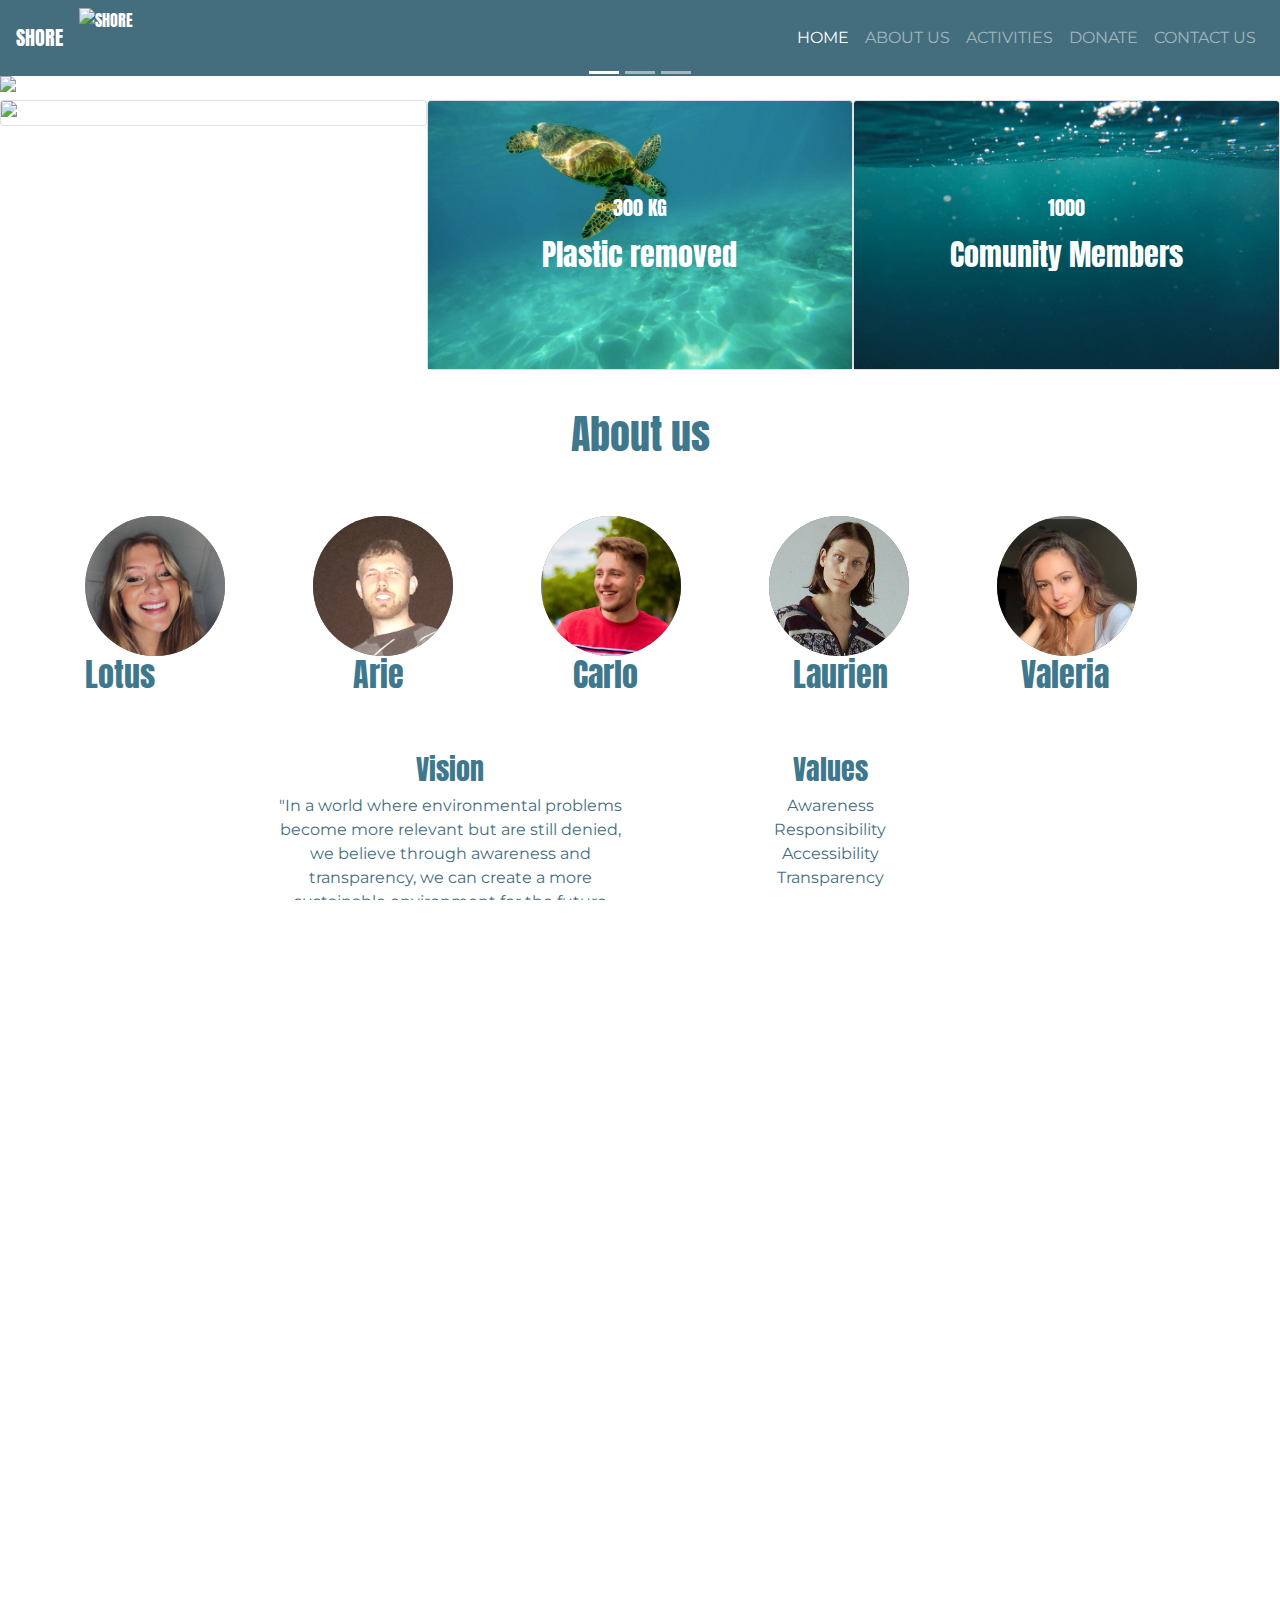
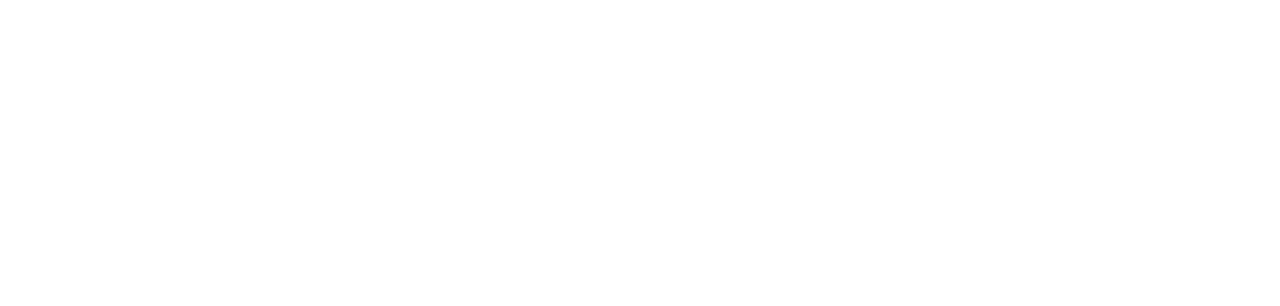
==== index.html @ 0002c919 "fixed activity page" ====
<!doctype html>
<html lang="en">

<head>
	<!-- Global site tag (gtag.js) - Google Analytics -->
<script async src="https://www.googletagmanager.com/gtag/js?id=G-MQDHEYLKRL"></script>
<script>
  window.dataLayer = window.dataLayer || [];
  function gtag(){dataLayer.push(arguments);}
  gtag('js', new Date());

  gtag('config', 'G-MQDHEYLKRL');
</script>
	
  <!-- Required meta tags -->
  <meta charset="utf-8">
  <meta name="viewport" content="width=device-width, initial-scale=1, shrink-to-fit=no">

 <!-- Bootstrap CSS -->	
  <link href="css/bootstrap.min.css" rel="stylesheet" type="text/css">
  <link href="css/styles.css" rel="stylesheet" type="text/css">

 <!--google fonts -->		
<link rel="preconnect" href="https://fonts.gstatic.com">
<link href="https://fonts.googleapis.com/css2?family=Anton&family=Montserrat&display=swap" rel="stylesheet">
	
<!-- Title -->	
  <title>Shore</title>
</head>

<body>

<!-- navigatie bar -->
<nav class="navbar navbar-expand-lg navbar-dark navbar-custom">
	<a class="navbar-brand navbar-custom" href="index.html">SHORE</a>
    <img src="../Team6.5_Shore/image/Shore Logo.png" width="100" height="60" class="d-inline-block align-top" alt="SHORE">
	
	<button class="navbar-toggler" type="button" data-toggle="collapse" data-target="#navbarNav" aria-controls="navbarNav" aria-expanded="false" aria-label="Toggle navigation">
    <span class="navbar-toggler-icon"></span>
  </button>
  <div class="collapse navbar-collapse" id="navbarNav">
    <ul class="navbar-nav ml-auto">
      <li class="nav-item active">
        <a class="nav-link navbar-custom smalltext" href="index.html">HOME <span class="sr-only">(current)</span></a>
      </li>
      <li class="nav-item">
        <a class="nav-link navbar-custom smalltext" href="#aboutus">ABOUT US</a>
      </li>
	  <li class="nav-item">
        <a class="nav-link navbar-custom smalltext" href="Activities.html">ACTIVITIES</a>
      </li>
      <li class="nav-item">
        <a class="nav-link navbar-custom smalltext" href="donate.html">DONATE</a>
      </li>
	<li class="nav-item">
        <a class="nav-link navbar-custom smalltext" href="contactus.html">CONTACT US</a>
      </li>
    </ul>
  </div>
</nav>
		
<!-- carousel -->		
<header>	
<div id="carouselExampleIndicators" class="carousel slide" data-ride="carousel">
  <ol class="carousel-indicators">
    <li data-target="#carouselExampleIndicators" data-slide-to="0" class="active"></li>
    <li data-target="#carouselExampleIndicators" data-slide-to="1"></li>
    <li data-target="#carouselExampleIndicators" data-slide-to="2"></li>
  </ol>
  <div class="carousel-inner">
    <div class="carousel-item active">
      <img class="d-block w-100 img-fluid" src="../Team6.5_Shore/image/carousel1.jpg" alt="First slide">
	  <div class="carousel-caption d-none d-md-block carouseltext">
    <h1>Together we create a more sustainable environment.</h1>
	<a href="activities.html" class="btn btn-secondary btn-lg disabled" tabindex="-1" role="button" aria-disabled="true">Take action now!</a>
  </div>
    </div>
    <div class="carousel-item">
      <img class="d-block w-100 img-fluid" src="../Team6.5_Shore/image/carousel2.jpg" alt="Second slide">
	  <div class="carousel-caption d-none d-md-block carouseltext">
    <h1>Together we create a more sustainable environment.</h1>
<a href="activities.html" class="btn btn-secondary btn-lg disabled" tabindex="-1" role="button" aria-disabled="true">Join the movement</a>
  </div>
    </div>
    <div class="carousel-item">
      <img class="d-block w-100 img-fluid" src="../Team6.5_Shore/image/carousel3.jpg" alt="Third slide">
	  <div class="carousel-caption d-none d-md-block carouseltext">
    <h1>Together we create a more sustainable environment.</h1>
<a href="donate.html" class="btn btn-secondary btn-lg disabled" tabindex="-1" role="button" aria-disabled="true">Donate</a>
  </div>
    </div>
  </div>
  <a class="carousel-control-prev" href="#carouselExampleIndicators" role="button" data-slide="prev">
    <span class="carousel-control-prev-icon" aria-hidden="true"></span>
    <span class="sr-only">Previous</span>
  </a>
  <a class="carousel-control-next" href="#carouselExampleIndicators" role="button" data-slide="next">
    <span class="carousel-control-next-icon" aria-hidden="true"></span>
    <span class="sr-only">Next</span>
  </a>
</div>
</header>

<!-- What we achieved -->
<div class="row no-gutters">
	<div class= "col-lg-4">
	<div class="card">
    <img class="card-img-top img-fluid" src="../Team6.5_Shore/image/plasticremoved.jpg" alt="Card image cap">
   <div class="card-img-overlay textincard">
    <h5 class="card-title">120</h5>
    <p class="card-text">Beaches cleanded</p>
  </div>
    </div></div>
		
	<div class= "col-lg-4">	
	<div class="card">
    <img class="card-img-top img-fluid" src="image/jeremy-bishop-GIpGxe2_cT4-unsplash.jpg" alt="Card image cap">
   <div class="card-img-overlay textincard">
    <h5 class="card-title">300 KG</h5>
	   <p class="card-text">Plastic removed</p>
		</div>
		</div></div>
		
<div class= "col-lg-4">	
	<div class="card">
    <img class="card-img-top img-fluid" src="image/communitymembers2.jpg" alt="Card image cap">
   <div class="card-img-overlay textincard">
    <h5 class="card-title">1000</h5>
	   <p class="card-text">Comunity Members</p>
		</div>
		</div></div>
	</div>
	
<!-- about us -->
<div id="aboutus" class="row aboutus">
  <div class="col-md-6 offset-md-3">
	  <h1>About us</h1></div>
</div>	
		
<!-- circles of team -->
<div class="container">
  <div class="row">
    
    <div class="col c ">
      <svg class="bd-placeholder-img rounded-circle" width="140" height="140" xmlns="http://www.w3.org/2000/svg" role="img" aria-label="Placeholder: 140x140" preserveAspectRatio="xMidYMid slice" focusable="false"><title>Placeholder</title><rect width="100%" height="100%" fill="#777"></rect><image xlink:href="image/Lotus.png" x="-66" y="-10" height="200px" width="275px" /></svg>

      <h2 class="textcolor">Lotus</h2>
     
      
    </div>
    <div class="col">
      <svg class="bd-placeholder-img rounded-circle" width="140" height="140" xmlns="http://www.w3.org/2000/svg" role="img" aria-label="Placeholder: 140x140" preserveAspectRatio="xMidYMid slice" focusable="false"><title>Placeholder</title><rect width="100%" height="100%" fill="#777"></rect><image xlink:href="image/Arie.png" x="-35" y="-20" height="200px" width="220px"/></svg>

      <h2 class="textcolor">&nbsp; &nbsp; &nbsp;Arie</h2>
      
      
    </div>
    <div class="col">
      <svg class="bd-placeholder-img rounded-circle" width="140" height="140" xmlns="http://www.w3.org/2000/svg" role="img" aria-label="Placeholder: 140x140" preserveAspectRatio="xMidYMid slice" focusable="false"><title>Placeholder</title><rect width="100%" height="100%" fill="#777"></rect><image xlink:href="image/Carlo.png" x="0" y="0" height="150px" width="150px"/></svg>

      <h2 class="textcolor">&nbsp; &nbsp; Carlo</h2>
     
      
    </div>

    <div class="col">
      <svg class="bd-placeholder-img rounded-circle" width="140" height="140" xmlns="http://www.w3.org/2000/svg" role="img" aria-label="Placeholder: 140x140" preserveAspectRatio="xMidYMid slice" focusable="false"><title>Placeholder</title><rect width="100%" height="100%" fill="#777"></rect><image xlink:href="image/Laurien.png" x="-30" y="-6" height="200px" width="200px"/></svg>

      <h2 class="textcolor">&nbsp; &nbsp;Laurien</h2>
      
     
    </div>
	  

    <div class="col">
      <svg class="bd-placeholder-img rounded-circle" width="140" height="140" xmlns="http://www.w3.org/2000/svg" role="img" aria-label="Placeholder: 140x140" preserveAspectRatio="xMidYMid slice" focusable="false"><title>Placeholder</title><rect width="100%" height="100%" fill="#777"></rect><image xlink:href="image/Valeria.png" x="-10" y="-5" height="200px" width="200px" /></svg>

      <h2 class="textcolor">&nbsp; &nbsp;Valeria</h2>
      
      
    </div>
  </div>
	</div>

<!-- grid vision and Values -->
<div class="container textcolor">
 <div class="row justify-content-center"> 
	 <div class="col-md-4 visionvalues">
	 <h3>Vision</h3><p class="smalltext2">"In a world where environmental problems become more relevant but are still denied, we believe through awareness and transparency, we can create a more
sustainable environment for the future generations."</p></div>
	 <div class="col-md-4 visionvalues"><h3>Values</h3>
	<p class="smalltext2">
	Awareness<br>Responsibility<br>Accessibility<br>Transparency</p>
	 </div>
 </div>
</div>

<!-- grid competition and events -->
	<div class="row color">
    <div class="col-md-6 visionvalues textcolor">
		<h1>Community Event</h1>
		<p class="smalltext2">blablabla </p>		  
<a href="activities.html" class="btn btn-secondary btn-lg disabled" tabindex="-1" role="button" aria-disabled="true">Join the movement</a></div>
    <div class="col-md-6"><img class="img-fluid m-0 p-0" src="../Team6.5_Shore/image/beachescleaned.jpg" alt="Card image cap"></div>
	  
	  <div class="col-md-6"><img class="img-fluid m-0 p-0" src="../Team6.5_Shore/image/diving.jpg" alt="Card image cap"></div>
    <div class="col-md-6 visionvalues textcolor"><h1>Diving trip</h1><p class="smalltext2">  To accomplish our mission of cleaning the ocean, we are organizing trips to different costal areas, to provide you with inexpensive diving courses, so we can clean the ocean all together from the inside, while enjoing the small holidays.</p>		  	
<a href="activities.html" class="btn btn-secondary btn-lg disabled" tabindex="-1" role="button" aria-disabled="true">Join the movement</a></div>
	  
	<div class="col-md-6 visionvalues textcolor">
	<h1>Plastic Art Competition</h1>
	<p class="smalltext2">During our cleaning events, tonnes of plastic are collected from the beaches. To close the product loop, "Plastic Competition" is there to show how plastic can be reused and utilized in the art creation.</p>		  
<a href="activities.html" class="btn btn-secondary btn-lg disabled" tabindex="-1" role="button" aria-disabled="true">Join the movement</a></div>
    <div class="col-md-6"><img class="img-fluid m-0 p-0" src="../Team6.5_Shore/image/plasticcompetition.jpg" alt="Card image cap"></div>
  </div>


  <!-- Footer-->
<footer>
<div class="footer col-12 smalltext"><p>© 2021 Creative Business students Breda University of Applied Science</p></div>
</footer>

<!-- jQuery first, (Popper.js is included in the Bootstrap JS)tthen Bootstrap JS -->
<script src="js/jquery-3.6.0.slim.min.js"></script>
<script src="js/bootstrap.bundle.min.js"></script>
		
      

		
  </body>
</html>
---- css/styles.css ----
@charset "utf-8";

* { margin: 0; padding: 0; border: 0; font-size: 100%; }
   
html,body{
	width: 100%;
    height: 100%;
    margin: 0px;
    padding: 0px;
	overflow-x: hidden;}

body{
	background-color:#FFFFFF;
	color: white;
	font-family: 'Anton', sans-serif;
}

.smalltext{
font-family: 'Montserrat', sans-serif;
color: white;
}

.smalltext2{
font-family: 'Montserrat', sans-serif;
color: #446E7D;
}

.navbar-custom{
color: white;
background-color: #446E7D
}

.carouseltext{
color: white;
}

.no-gutters {
margin: 0px 0px 20px 0px;
padding: 0px 0px 0px 0px;
}

.textincard{
text-align: center;
font-size: 30px;
color: white;
margin-top: 75px;
}

.aboutus{
text-align: center;
color: #3F788C;
margin-top: 40px;
margin-bottom: 50px;
}

.textcolor{
color: #3F788C;	
}

.visionvalues{
margin-top: 50px;
margin-bottom: 30px;
text-align: center;
}

.contactuscontainer{
padding: 20,10,40,10;
margin-top: 40,0, 40,0;
}

.contactustext{
align-content: center;
margin-top: 60px;
}

body, html {
  height: 100%;
}

.bg-image {
  /* Center and scale the image nicely */
  background-position: center;
  background-repeat: repeat;
  background-size: cover;
}

.bg-text {
color: white;
position: absolute;
top: 50%;
left: 50%;
transform: translate(-50%, -50%);
z-index: 2;
width: 80%;
text-align: center;
}

.container-fluid{
	text-align: center;
}

.color{
	background-color: whitesmoke;
}

.footer
{
height: 120px;
width: auto;
background-color: #446E7D;
margin-top: 10px;
margin-bottom: 0px;
}
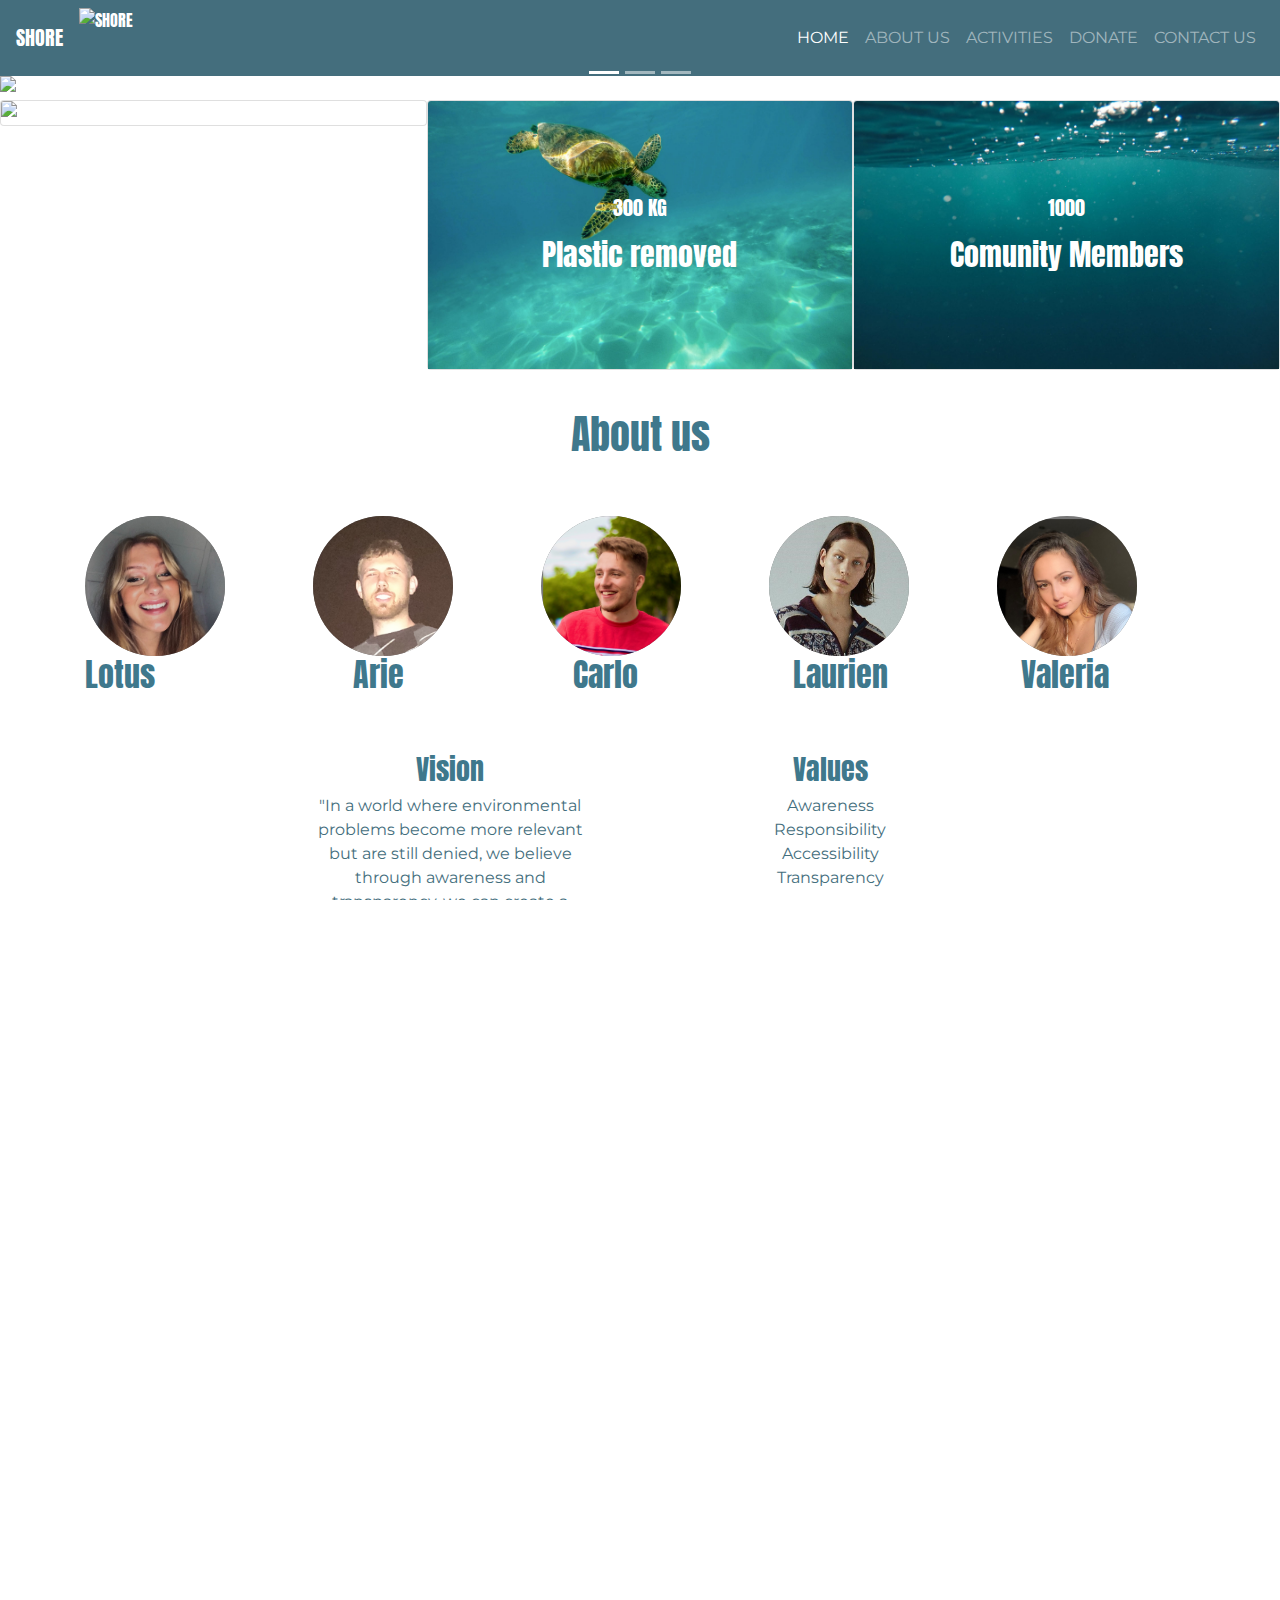
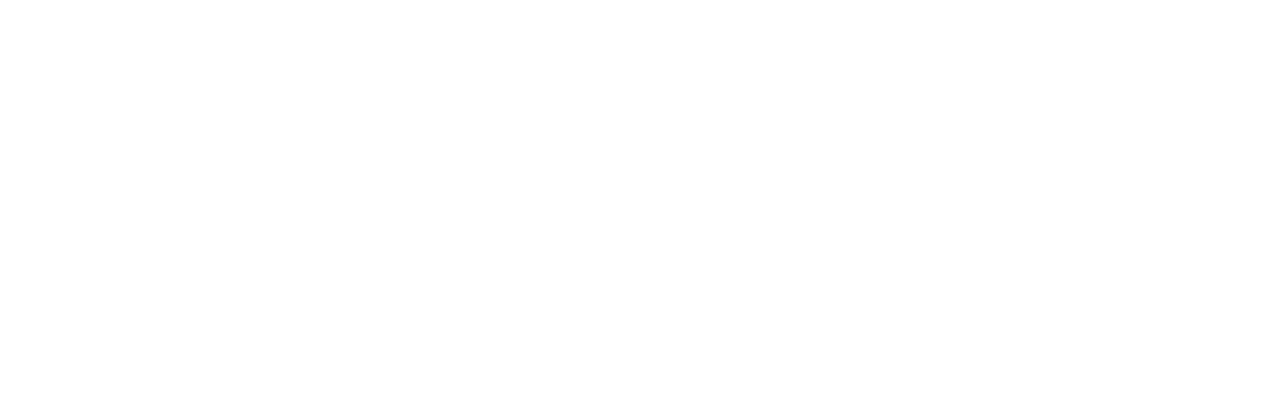
==== commit a434803f: "home page changes" ====
--- a/index.html
+++ b/index.html
@@ -47,7 +47,7 @@
         <a class="nav-link navbar-custom smalltext" href="#aboutus">ABOUT US</a>
       </li>
 	  <li class="nav-item">
-        <a class="nav-link navbar-custom smalltext" href="Activities.html">ACTIVITIES</a>
+        <a class="nav-link navbar-custom smalltext" href="activities.html">ACTIVITIES</a>
       </li>
       <li class="nav-item">
         <a class="nav-link navbar-custom smalltext" href="donate.html">DONATE</a>
@@ -79,7 +79,7 @@
       <img class="d-block w-100 img-fluid" src="../Team6.5_Shore/image/carousel2.jpg" alt="Second slide">
 	  <div class="carousel-caption d-none d-md-block carouseltext">
     <h1>Together we create a more sustainable environment.</h1>
-<a href="activities.html" class="btn btn-secondary btn-lg disabled" tabindex="-1" role="button" aria-disabled="true">Join the movement</a>
+<a href="Activities.html" class="btn btn-secondary btn-lg disabled" tabindex="-1" role="button" aria-disabled="true">Join the movement</a>
   </div>
     </div>
     <div class="carousel-item">
@@ -199,18 +199,18 @@
 	<div class="row color">
     <div class="col-md-6 visionvalues textcolor">
 		<h1>Community Event</h1>
-		<p class="smalltext2">blablabla </p>		  
-<a href="activities.html" class="btn btn-secondary btn-lg disabled" tabindex="-1" role="button" aria-disabled="true">Join the movement</a></div>
+		<p class="smalltext2"> Large scale plastic waste collection activities in costal areas and beyond, where like-minded people come up together and take a step into sustainable environment. This event is hosted on a monthly basis.   </p>		  
+<a href="Activities.html" class="btn btn-secondary btn-lg disabled" tabindex="-1" role="button" aria-disabled="true">Join the movement</a></div>
     <div class="col-md-6"><img class="img-fluid m-0 p-0" src="../Team6.5_Shore/image/beachescleaned.jpg" alt="Card image cap"></div>
 	  
 	  <div class="col-md-6"><img class="img-fluid m-0 p-0" src="../Team6.5_Shore/image/diving.jpg" alt="Card image cap"></div>
     <div class="col-md-6 visionvalues textcolor"><h1>Diving trip</h1><p class="smalltext2">  To accomplish our mission of cleaning the ocean, we are organizing trips to different costal areas, to provide you with inexpensive diving courses, so we can clean the ocean all together from the inside, while enjoing the small holidays.</p>		  	
-<a href="activities.html" class="btn btn-secondary btn-lg disabled" tabindex="-1" role="button" aria-disabled="true">Join the movement</a></div>
+<a href="Activities.html" class="btn btn-secondary btn-lg disabled" tabindex="-1" role="button" aria-disabled="true">Join the movement</a></div>
 	  
 	<div class="col-md-6 visionvalues textcolor">
 	<h1>Plastic Art Competition</h1>
 	<p class="smalltext2">During our cleaning events, tonnes of plastic are collected from the beaches. To close the product loop, "Plastic Competition" is there to show how plastic can be reused and utilized in the art creation.</p>		  
-<a href="activities.html" class="btn btn-secondary btn-lg disabled" tabindex="-1" role="button" aria-disabled="true">Join the movement</a></div>
+<a href="Activities.html" class="btn btn-secondary btn-lg disabled" tabindex="-1" role="button" aria-disabled="true">Join the movement</a></div>
     <div class="col-md-6"><img class="img-fluid m-0 p-0" src="../Team6.5_Shore/image/plasticcompetition.jpg" alt="Card image cap"></div>
   </div>
 
--- a/css/styles.css
+++ b/css/styles.css
@@ -98,7 +98,10 @@
 .container-fluid{
 	text-align: center;
 }
-
+.smalltext2{
+	margin-right: 40px;
+	margin-left: 40px;
+}
 .color{
 	background-color: whitesmoke;
 }
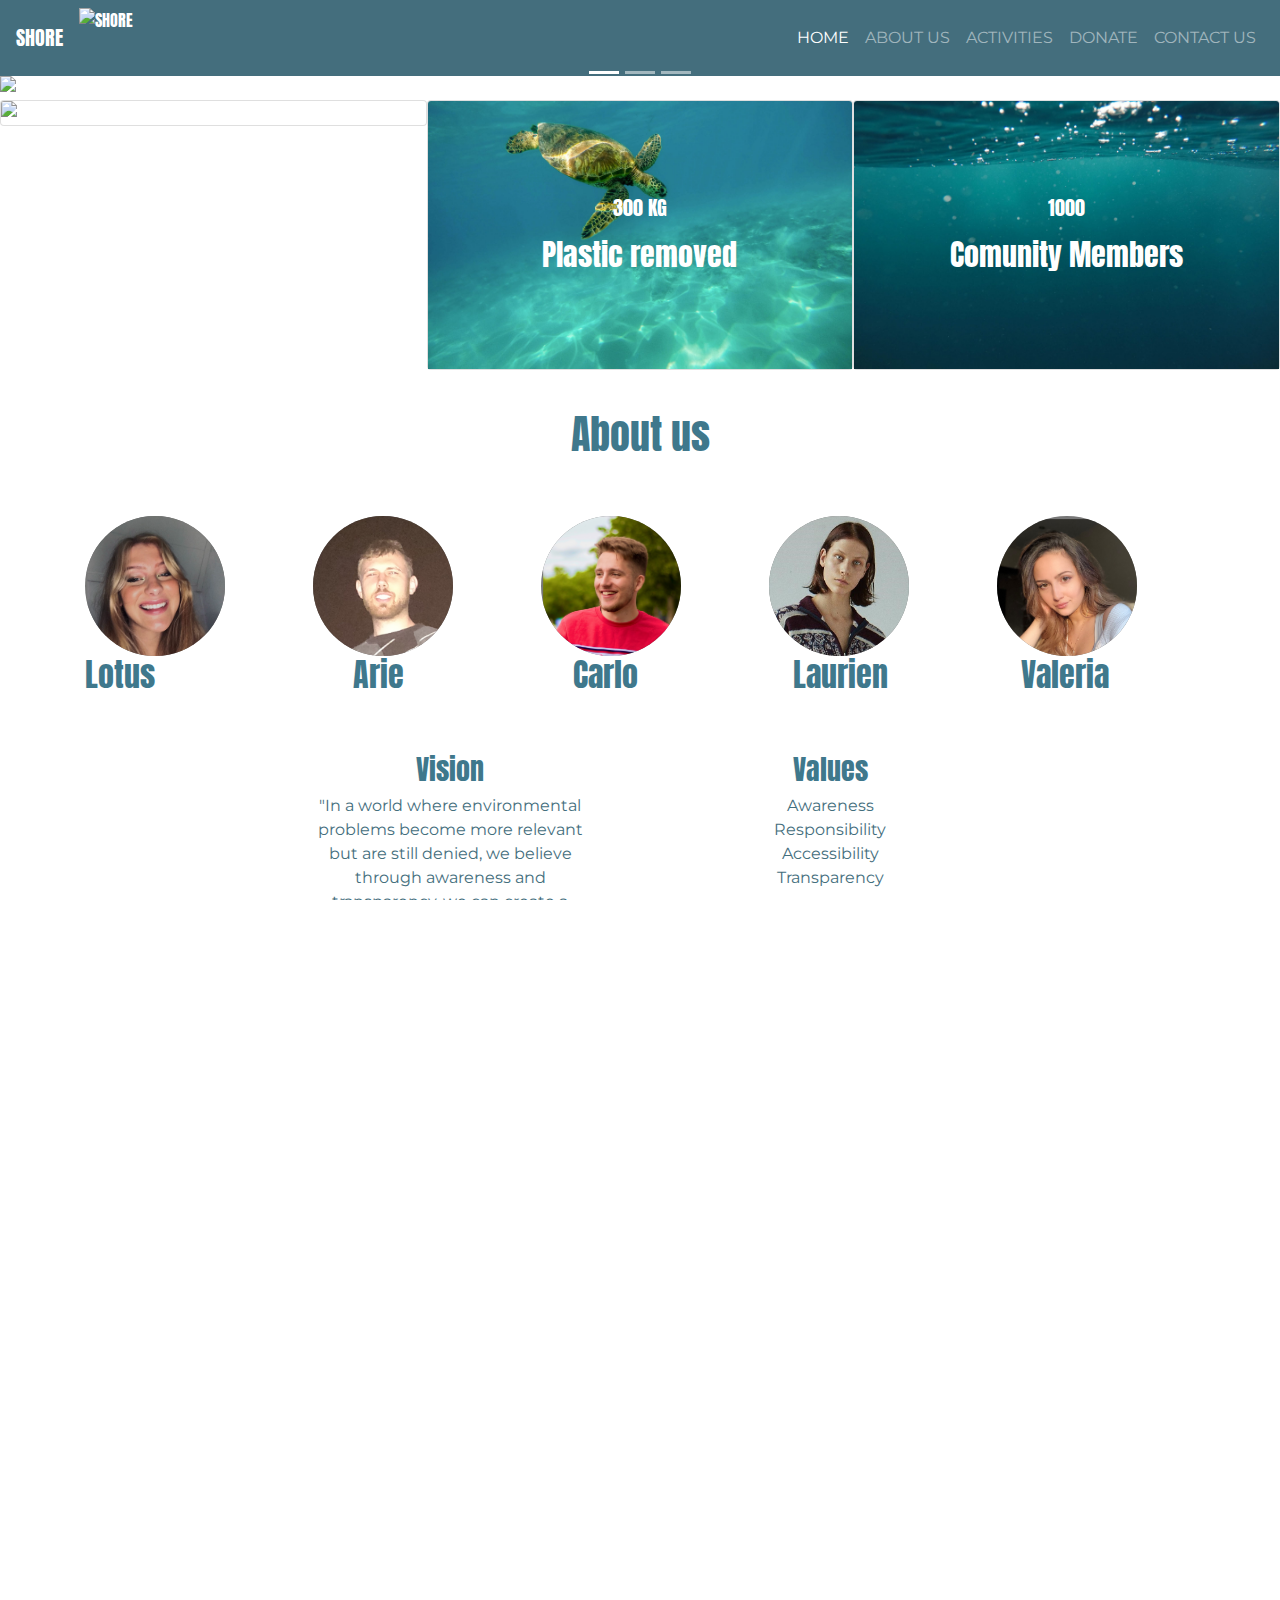
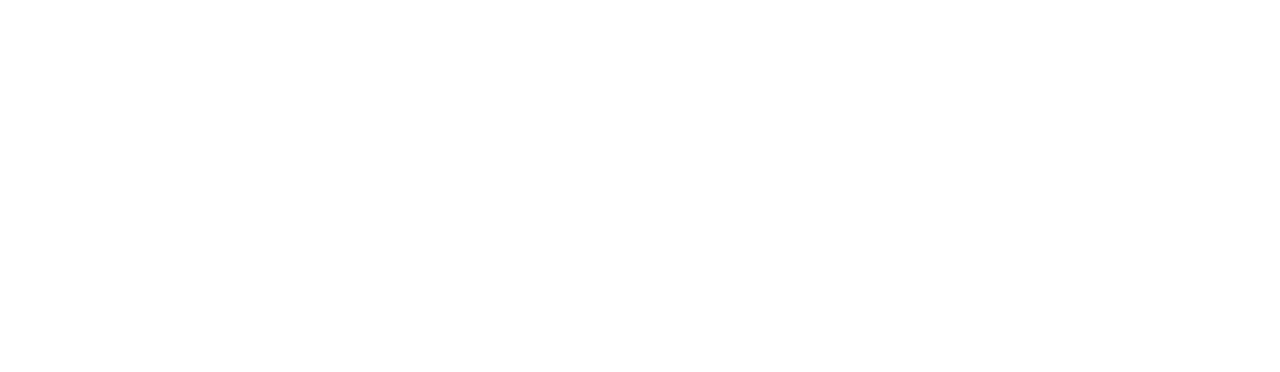
==== commit 8318efa8: "fixed buttons" ====
--- a/index.html
+++ b/index.html
@@ -47,7 +47,7 @@
         <a class="nav-link navbar-custom smalltext" href="#aboutus">ABOUT US</a>
       </li>
 	  <li class="nav-item">
-        <a class="nav-link navbar-custom smalltext" href="activities.html">ACTIVITIES</a>
+        <a class="nav-link navbar-custom smalltext" href="Activities.html">ACTIVITIES</a>
       </li>
       <li class="nav-item">
         <a class="nav-link navbar-custom smalltext" href="donate.html">DONATE</a>
@@ -72,21 +72,21 @@
       <img class="d-block w-100 img-fluid" src="../Team6.5_Shore/image/carousel1.jpg" alt="First slide">
 	  <div class="carousel-caption d-none d-md-block carouseltext">
     <h1>Together we create a more sustainable environment.</h1>
-	<a href="activities.html" class="btn btn-secondary btn-lg disabled" tabindex="-1" role="button" aria-disabled="true">Take action now!</a>
+<a class="btn btn-primary" href="Activities.html" role="button">Take action now!</a>
   </div>
     </div>
     <div class="carousel-item">
       <img class="d-block w-100 img-fluid" src="../Team6.5_Shore/image/carousel2.jpg" alt="Second slide">
 	  <div class="carousel-caption d-none d-md-block carouseltext">
     <h1>Together we create a more sustainable environment.</h1>
-<a href="Activities.html" class="btn btn-secondary btn-lg disabled" tabindex="-1" role="button" aria-disabled="true">Join the movement</a>
+<a class="btn btn-primary" href="Activities.html" role="button">Join the movement!</a>
   </div>
     </div>
     <div class="carousel-item">
       <img class="d-block w-100 img-fluid" src="../Team6.5_Shore/image/carousel3.jpg" alt="Third slide">
 	  <div class="carousel-caption d-none d-md-block carouseltext">
     <h1>Together we create a more sustainable environment.</h1>
-<a href="donate.html" class="btn btn-secondary btn-lg disabled" tabindex="-1" role="button" aria-disabled="true">Donate</a>
+<a class="btn btn-primary" href="donate.html" role="button">Donate</a>
   </div>
     </div>
   </div>
@@ -200,17 +200,17 @@
     <div class="col-md-6 visionvalues textcolor">
 		<h1>Community Event</h1>
 		<p class="smalltext2"> Large scale plastic waste collection activities in costal areas and beyond, where like-minded people come up together and take a step into sustainable environment. This event is hosted on a monthly basis.   </p>		  
-<a href="Activities.html" class="btn btn-secondary btn-lg disabled" tabindex="-1" role="button" aria-disabled="true">Join the movement</a></div>
+<a class="btn btn-primary" href="Activities.html" role="button">Take action now!</a></div>
     <div class="col-md-6"><img class="img-fluid m-0 p-0" src="../Team6.5_Shore/image/beachescleaned.jpg" alt="Card image cap"></div>
 	  
 	  <div class="col-md-6"><img class="img-fluid m-0 p-0" src="../Team6.5_Shore/image/diving.jpg" alt="Card image cap"></div>
     <div class="col-md-6 visionvalues textcolor"><h1>Diving trip</h1><p class="smalltext2">  To accomplish our mission of cleaning the ocean, we are organizing trips to different costal areas, to provide you with inexpensive diving courses, so we can clean the ocean all together from the inside, while enjoing the small holidays.</p>		  	
-<a href="Activities.html" class="btn btn-secondary btn-lg disabled" tabindex="-1" role="button" aria-disabled="true">Join the movement</a></div>
+<a class="btn btn-primary" href="Activities.html" role="button">Join the movement!</a></div>
 	  
 	<div class="col-md-6 visionvalues textcolor">
 	<h1>Plastic Art Competition</h1>
 	<p class="smalltext2">During our cleaning events, tonnes of plastic are collected from the beaches. To close the product loop, "Plastic Competition" is there to show how plastic can be reused and utilized in the art creation.</p>		  
-<a href="Activities.html" class="btn btn-secondary btn-lg disabled" tabindex="-1" role="button" aria-disabled="true">Join the movement</a></div>
+<a class="btn btn-primary" href="Activities.html" role="button">Take action now!</a></div>
     <div class="col-md-6"><img class="img-fluid m-0 p-0" src="../Team6.5_Shore/image/plasticcompetition.jpg" alt="Card image cap"></div>
   </div>
 
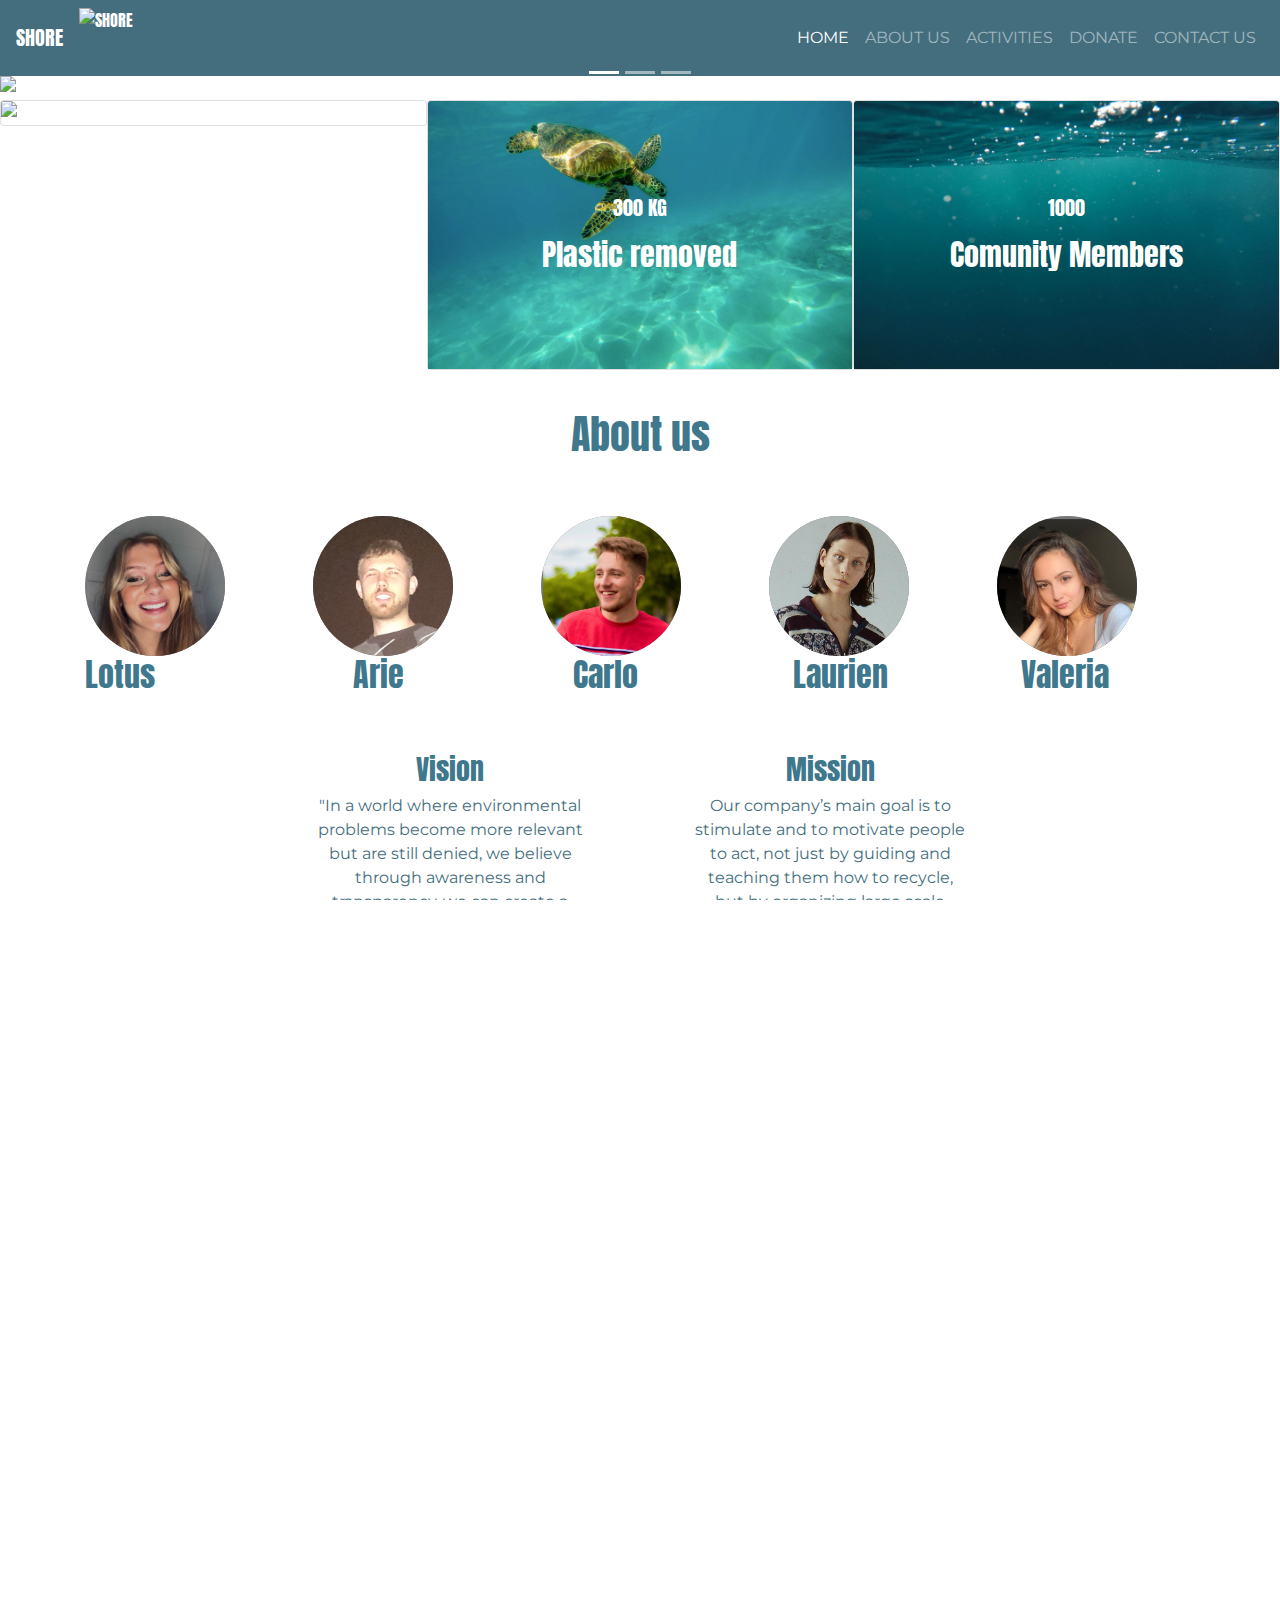
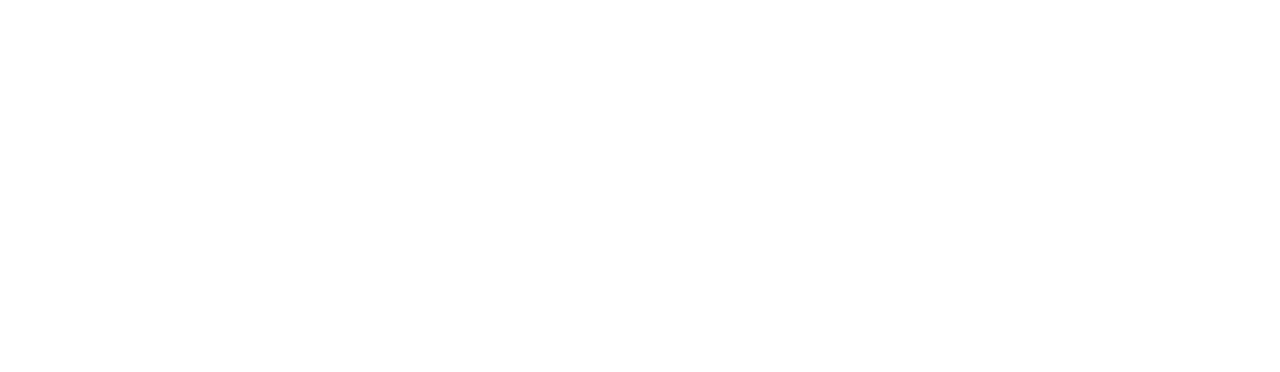
==== commit 688e5f8e: "mission" ====
--- a/index.html
+++ b/index.html
@@ -188,9 +188,9 @@
 	 <div class="col-md-4 visionvalues">
 	 <h3>Vision</h3><p class="smalltext2">"In a world where environmental problems become more relevant but are still denied, we believe through awareness and transparency, we can create a more
 sustainable environment for the future generations."</p></div>
-	 <div class="col-md-4 visionvalues"><h3>Values</h3>
+	 <div class="col-md-4 visionvalues"><h3>Mission</h3>
 	<p class="smalltext2">
-	Awareness<br>Responsibility<br>Accessibility<br>Transparency</p>
+	Our company’s main goal is to stimulate and to motivate people to act, not just by guiding and teaching them how to recycle, but by organizing large scale waste collection activities in coastal areas and beyond.
 	 </div>
  </div>
 </div>
